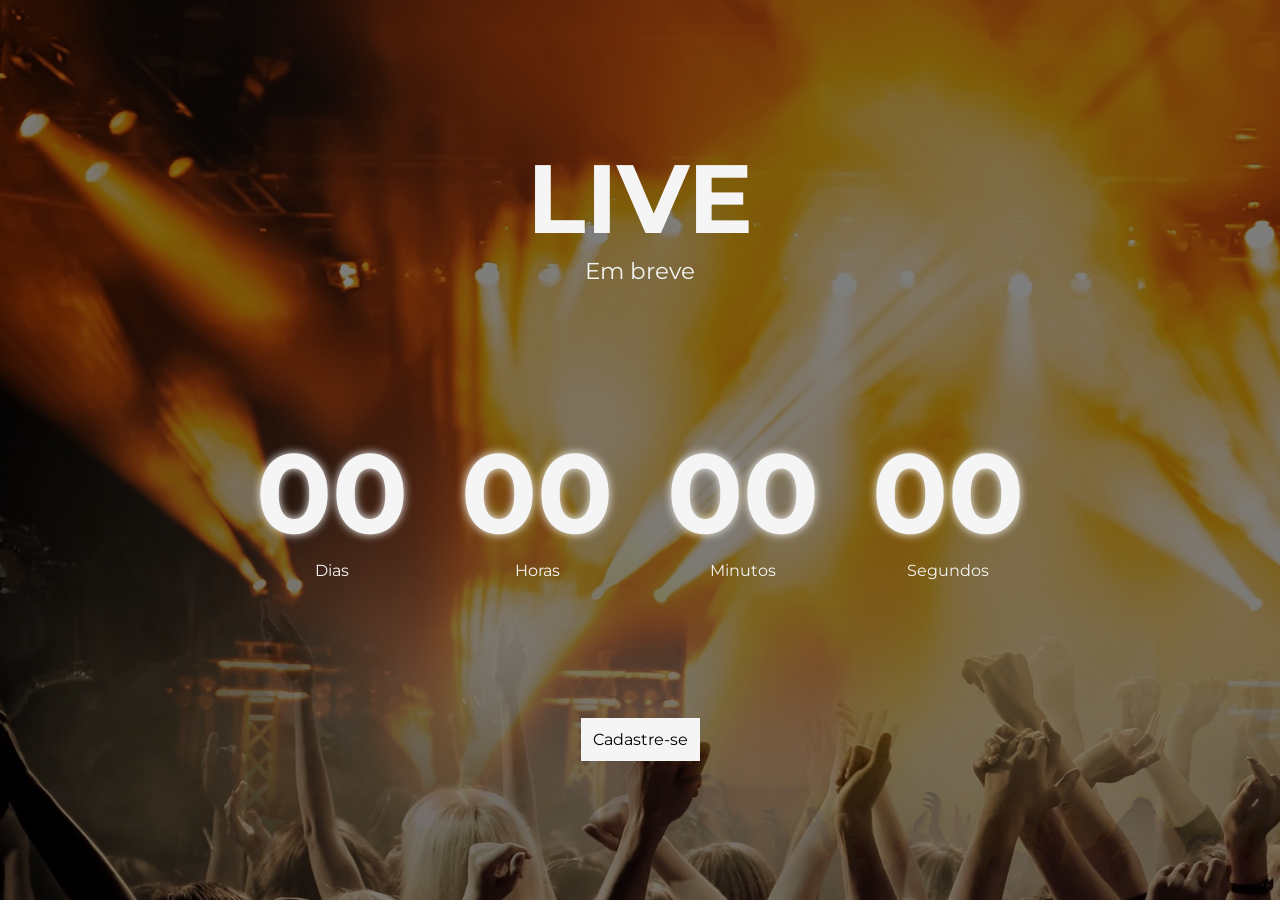
==== 005-Countdown/index.html @ 69d8883f "first commit" ====
<!DOCTYPE html>
<html lang="pt-br">
<head>
    <meta charset="UTF-8">
    <meta http-equiv="X-UA-Compatible" content="IE=edge">
    <meta name="viewport" content="width=device-width, initial-scale=1.0">
    <link rel="stylesheet" href="style.css">
    <link href="https://fonts.googleapis.com/css2?family=Montserrat:wght@700&display=swap" rel="stylesheet">
    <title>Count Down</title>
</head>
<body>
    <div class="container">
        <div class='title'>
            <h1>LIVE</h1>
            <p>Em breve</p>
        </div>

        <div class="countdown">
            <div >
                <h1 id="days">00</h1>
                <p>Dias</p>
            </div>
            <div>
                <h1 id="hours">00</h1>
                <p>Horas</p>
            </div>
            <div>
                <h1  id="minutes">00</h1>
                <p>Minutos</p>
            </div>
            <div>
                <h1 id="seconds">00</h1>
                <p>Segundos</p>
            </div>
        </div>

        <div class='button' id="cadastre">
            <p>Cadastre-se</p>
        </div>
    </div>

        <div class="modalContainer">
            <h1>Digite a data do seu Evento</h1>

            <div class="modal">
                <label for="mouth">Mês</label>
                <input type="datetime" name="mouth" id="mouth" required max="12" minlength="2" maxlength="2" placeholder="00">

                <label for="day">Dia</label>
                <input type="datetime" name="day" id="day" required max="31" minlength="2" maxlength="2" placeholder="00">

                <label for="hour">Hora</label>
                <input type="datetime" name="hour" id="hour" required max="23" minlength="2" maxlength="2" placeholder="00">

                <label for="minute">Minuto</label>
                <input type="datetime" name="minute" id="minute" required max="59" minlength="2" maxlength="2" placeholder="00">

                <input type="submit" value="Marcar Evento" id="eventButton">
            </div>
        </div>

    <script src="main.js"></script>
</body>
</html>
---- 005-Countdown/style.css ----
*{
    margin:0;
    padding: 0;
    box-sizing: border-box;
}

body{
    background-image: url('imagens/bg.jpg');
    color: whitesmoke;
    font-family: 'Montserrat', sans-serif;
    user-select: none;
}

.container{
    display: flex;
    flex-direction: column;
    width: 100vw;
    height: 100vh;
    align-items: center;
    justify-content: space-evenly;
    text-align: center;
    background-color: #00000080;
}

.title {
    font-size: calc(10px + 3vw);
}

.title p {
    font-size: calc(10px + 1vw);
}

.countdown{
    display: flex;
    width: 60vw;
    justify-content: space-between;
    flex-wrap: wrap;
}

.countdown h1{
    font-size: calc(10px + 8vw);
    text-shadow: 0 0 10px  whitesmoke;
}

.button{
    background-color: whitesmoke;
    color: black;
    padding: 10px;
    cursor: pointer;
    border: solid 2px whitesmoke;
}

.button:hover {
    background-color: black;
    color: whitesmoke;
}

.modalContainer{
    position: absolute;
    top: 50%;
    left: 50%;
    transform: translate(-50%, -50%);

    min-width: 30vw;
    padding: 20px;

    border-radius: 20px;
    background-color: rgba(0, 0, 0, 0.779);

    display: none;
}

.modalContainer h1{
    text-align: center;
    text-shadow: 0px 0px 10px rgba(255, 255, 255, 0.835);
}

.modal{
    display: flex;
    flex-direction: column;
    justify-content: center;
    align-items: center;
    gap: 10px;

    background-color: aliceblue;
    color: black;

    padding: 10px;
    margin: auto;
    margin-top: 10px;
    max-width: 200px;
    max-height: 400px;

    border-radius: 10px;
    box-shadow: 2px 2px 15px rgba(0, 0, 0, 0.502);
}

input{
    width: 70px;
    border-radius: 5px;
    text-align: center;
}

input[type="submit"]{
    width: 130px;
    padding: 5px;

    font-weight: bold;
    font-size: 16px;
    color: aliceblue;
    text-align: center;

    background-color: rgba(0, 0, 0, 0.903);
    border: 2px solid black;
    cursor: pointer;
}
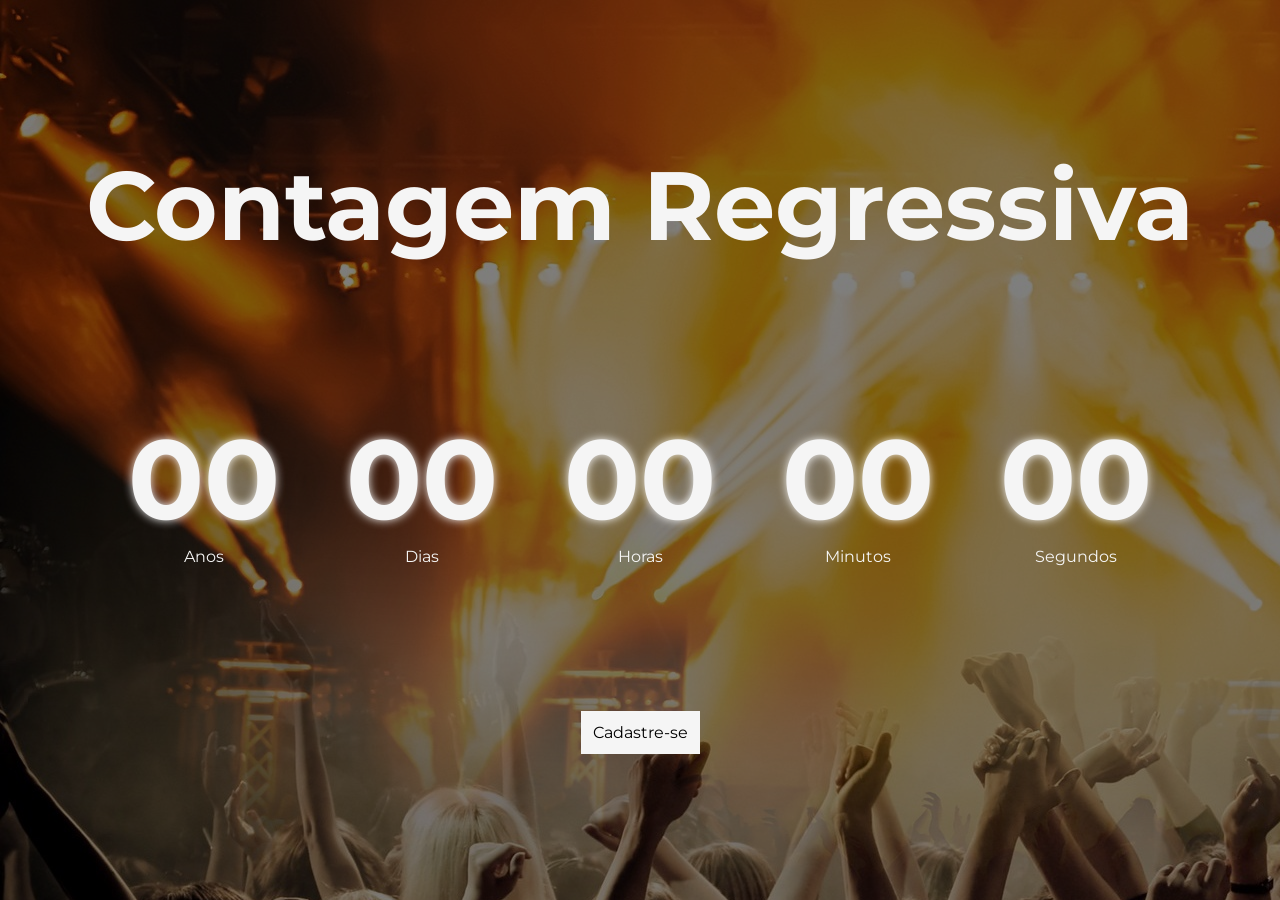
==== commit 4044702c: "update 005-countdown and add 006-calculator" ====
--- a/005-Countdown/index.html
+++ b/005-Countdown/index.html
@@ -1,5 +1,6 @@
 <!DOCTYPE html>
 <html lang="pt-br">
+
 <head>
     <meta charset="UTF-8">
     <meta http-equiv="X-UA-Compatible" content="IE=edge">
@@ -8,15 +9,20 @@
     <link href="https://fonts.googleapis.com/css2?family=Montserrat:wght@700&display=swap" rel="stylesheet">
     <title>Count Down</title>
 </head>
+
 <body>
     <div class="container">
         <div class='title'>
-            <h1>LIVE</h1>
-            <p>Em breve</p>
+            <h1>Contagem Regressiva</h1>
         </div>
 
         <div class="countdown">
-            <div >
+            <div>
+                <h1 id="years">00</h1>
+                <p>Anos</p>
+            </div>
+
+            <div>
                 <h1 id="days">00</h1>
                 <p>Dias</p>
             </div>
@@ -25,7 +31,7 @@
                 <p>Horas</p>
             </div>
             <div>
-                <h1  id="minutes">00</h1>
+                <h1 id="minutes">00</h1>
                 <p>Minutos</p>
             </div>
             <div>
@@ -39,26 +45,26 @@
         </div>
     </div>
 
-        <div class="modalContainer">
-            <h1>Digite a data do seu Evento</h1>
+    <div class="modalContainer">
+        <h1>Digite a data do seu Evento</h1>
 
-            <div class="modal">
-                <label for="mouth">Mês</label>
-                <input type="datetime" name="mouth" id="mouth" required max="12" minlength="2" maxlength="2" placeholder="00">
+        <form class="modal">
 
-                <label for="day">Dia</label>
-                <input type="datetime" name="day" id="day" required max="31" minlength="2" maxlength="2" placeholder="00">
+            <label for="date">Data</label>
+            <input type="date" name="date" id="date">
 
-                <label for="hour">Hora</label>
-                <input type="datetime" name="hour" id="hour" required max="23" minlength="2" maxlength="2" placeholder="00">
+            <label for="hour">Hora</label>
+            <input type="datetime" name="hour" id="hour" required minlength="2" maxlength="2" placeholder="00">
 
-                <label for="minute">Minuto</label>
-                <input type="datetime" name="minute" id="minute" required max="59" minlength="2" maxlength="2" placeholder="00">
+            <label for="minute">Minuto</label>
+            <input type="datetime" name="minute" id="minute" required minlength="2" maxlength="2" placeholder="00">
 
-                <input type="submit" value="Marcar Evento" id="eventButton">
-            </div>
-        </div>
+            <button type="submit">Marcar Evento</button>
+        </form>
+    </div>
 
+    <script src="https://code.jquery.com/jquery-3.4.0.min.js"></script>
     <script src="main.js"></script>
 </body>
+
 </html>
--- a/005-Countdown/style.css
+++ b/005-Countdown/style.css
@@ -26,13 +26,9 @@
     font-size: calc(10px + 3vw);
 }
 
-.title p {
-    font-size: calc(10px + 1vw);
-}
-
 .countdown{
     display: flex;
-    width: 60vw;
+    width: 80vw;
     justify-content: space-between;
     flex-wrap: wrap;
 }
@@ -96,12 +92,12 @@
 }
 
 input{
-    width: 70px;
+    width: 100px;
     border-radius: 5px;
     text-align: center;
 }
 
-input[type="submit"]{
+button{
     width: 130px;
     padding: 5px;
 
